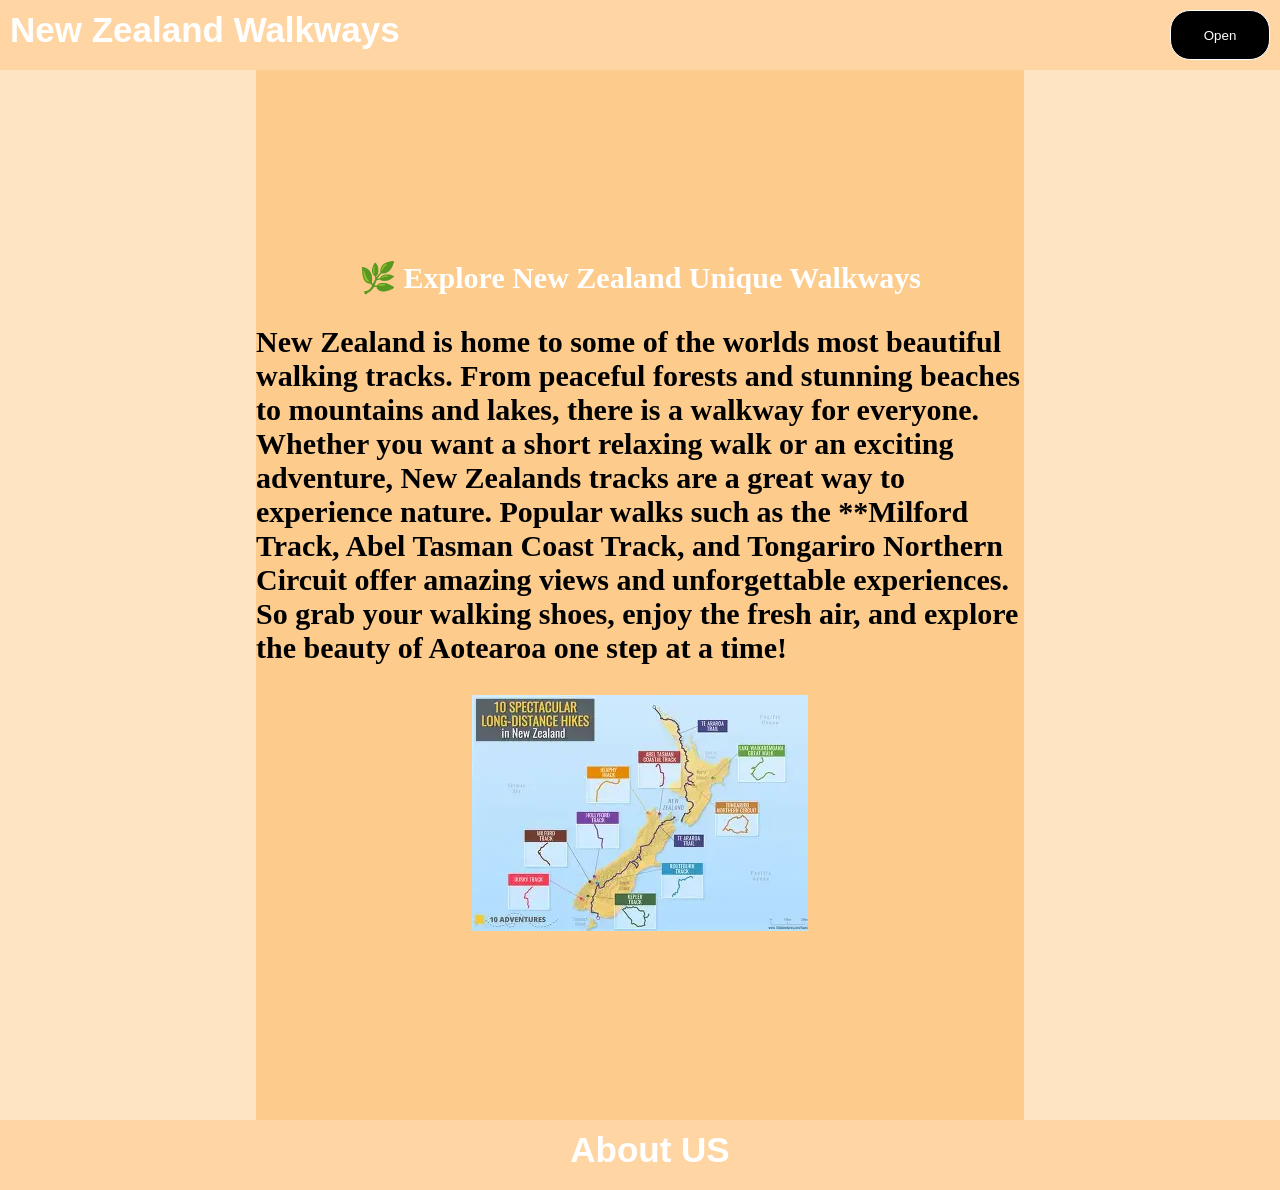
==== index.html @ ff1fec9e "Add files via upload" ====
<!DOCTYPE html>
<html lang="en">
<head>
    <meta charset="UTF-8">
    <meta name="viewport" content="width=device-width, initial-scale=1.0">
    <title>Document</title>
    <link rel="stylesheet" href="index.css">
</head>
<body>
<div class="all" id="all">
  <nav>New Zealand Walkways
    <button class="Btn" id="btn">Open</button>
  </nav>

 <div class="box">
  <div class="text">🌿 Explore New Zealand Unique Walkways</div>
  <p style="font-size: 30px; font-weight: bold;">
    

New Zealand is home to some of the worlds most beautiful walking tracks. 
From peaceful forests and stunning beaches to mountains and lakes, there is a walkway for everyone.

Whether you want a short relaxing walk or an exciting adventure, New Zealands tracks are a great way to experience nature. 
Popular walks such as the **Milford Track, Abel Tasman Coast Track, and Tongariro Northern Circuit offer amazing views and unforgettable experiences.

So grab your walking shoes, enjoy the fresh air, and explore the beauty of Aotearoa one step at a time!

  </p>
  <img src="1.jpg" alt="Image 1">
 </div>
 <footer>About US</footer>
</div>


 
<div style="display: none;" class="menu" id="menu">
     <button class="homepageBtn" id="homepageBtn">✕</button>
  <div class="allbtns">
     <button class="menuBtns" id="btn.1">Steps</button>
     <button class="menuBtns" id="btn.2">Maps</button>
     <button class="menuBtns" id="btn.3">Websites</button>
     <button class="menuBtns" id="btn.4">Content</button>  </div>
</div>




 <script src="index.js"></script>
  
    
</body>
</html>
---- index.css ----
body {
    background-color: bisque;
    overflow: hidden;
    min-height: 100vh;
    margin: 0;
}

nav {
    width: 100%;
    height: 50px;
    padding: 10px;
    background-color: rgb(255, 214, 163);
    color: white;
    font-family: Arial, Helvetica, sans-serif;
    font-weight: bold;
    font-size: 35px;
}

.Btn {
    width: 100px;
    height: 50px;
    color: white;
    background: none;
    border-radius: 20px;
    border: 1px solid white;
    margin-right: 20px;
    padding: 10px;
    float: right;
    background-color: black;
}

.Btn:hover {
    background-color: white;
    border: 1px solid black;
    color: black;
    cursor: pointer;
}

footer {
    width: 100%;
    height: 50px;
    padding: 10px;
    background-color: rgb(255, 214, 163);
    color: white;
    font-family: Arial, Helvetica, sans-serif;
    font-weight: bold;
    font-size: 35px;
    text-align: center;
}

.box {
    width: 60%;
    height: 1050px;
    background-color: rgb(253, 204, 141);
    margin: auto;
    align-items: center;
    justify-content: center;
    display: flex;
    flex-direction: column;
}

.text {
    color: white;
    text-align: center;
    font-weight: bold;
    font-size: 30px;
}

.menu {
    background-color: white;
    left: 0;
    top: 0;
    z-index: 100;
    position: fixed;
    transform: translateX(-100%);
    width: 60vw;
    height: 100vh;
    transition: transform 1.3s cubic-bezier(0.4, 0, 0.2, 1);
}

.menu.open {
    transform: translateX(0);
    flex-direction: column;
}

.homepageBtn {
    bottom: 5px;
    left: 70px;
    position: relative;
    width: 50px;
    height: 50px;
    color: black;
    background: none;
    border-radius: 50%;
    border: none;
    margin: 10px;
    float: right;
    background-color: rgb(130, 130, 130);
}

.homepageBtn:hover {
    background-color: rgb(141, 141, 141);
    color: black;
    cursor: pointer;
    border: none;
}

.menuBtns {
    font-weight: bold;
    font-size: 20px;
    width: 200px;
    height: 50px;
    color: black;
    background: none;
    border-radius: 20px;
    border: 1px solid white;
    margin: 10px;
}

.allbtns {
    margin: 100px;
    gap: 23px;
    justify-content: left;
    align-items: left;
    flex-direction: column;
    display: flex;
}

.menuBtns:hover {
    background-color: white;
    border: 1px solid black;
    color: black;
    cursor: pointer;
}
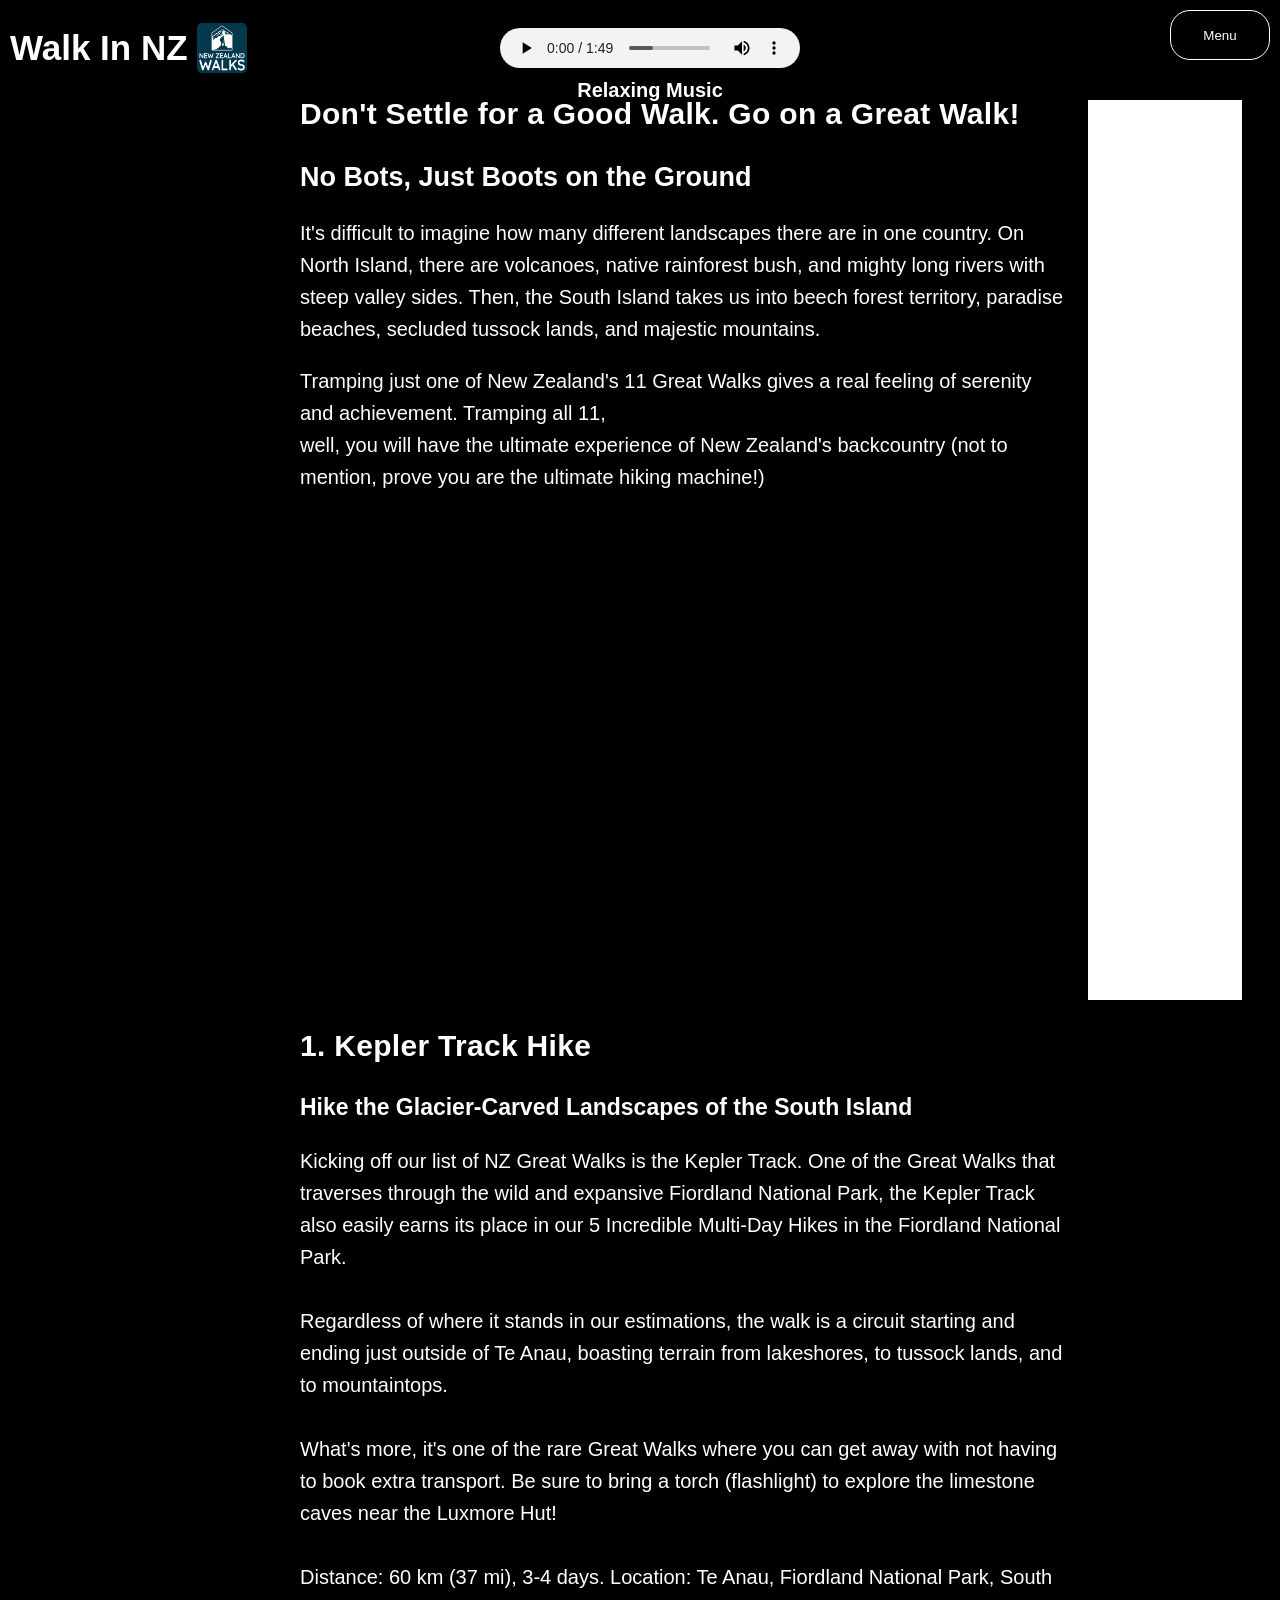
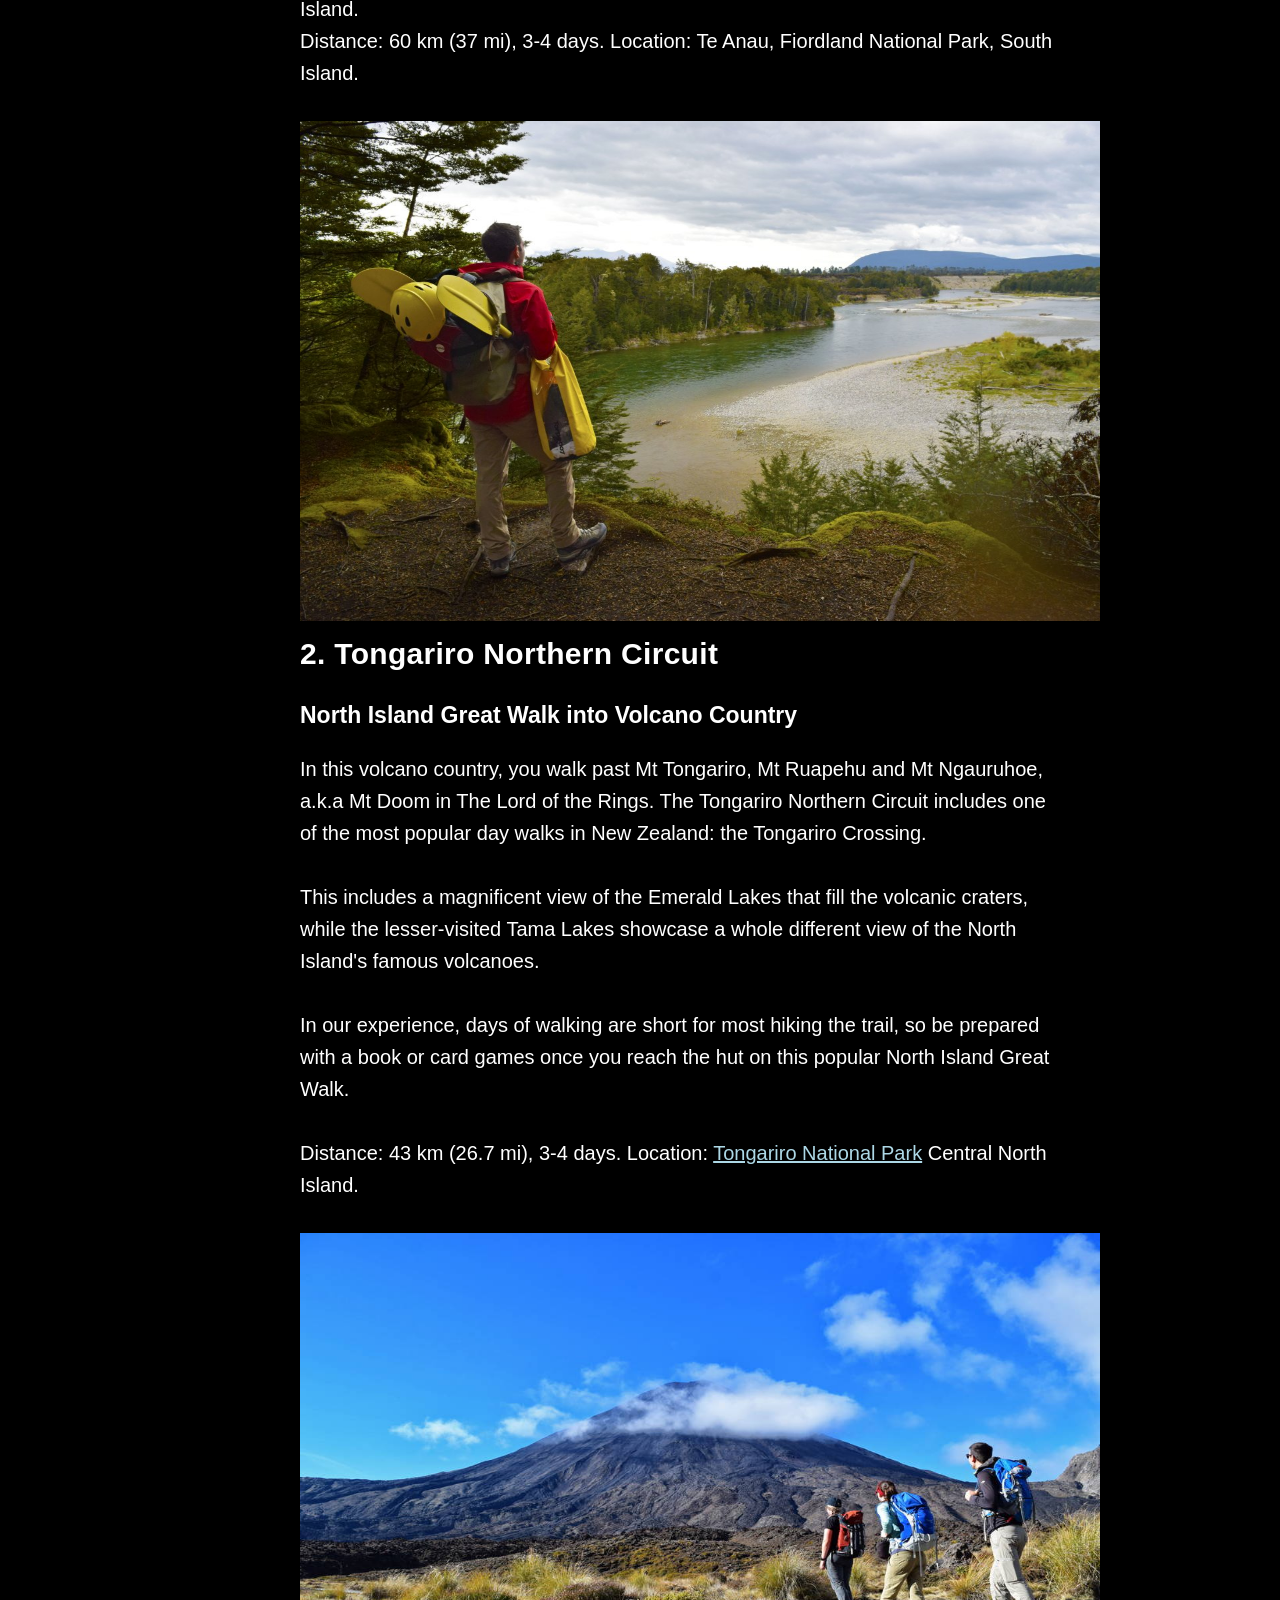
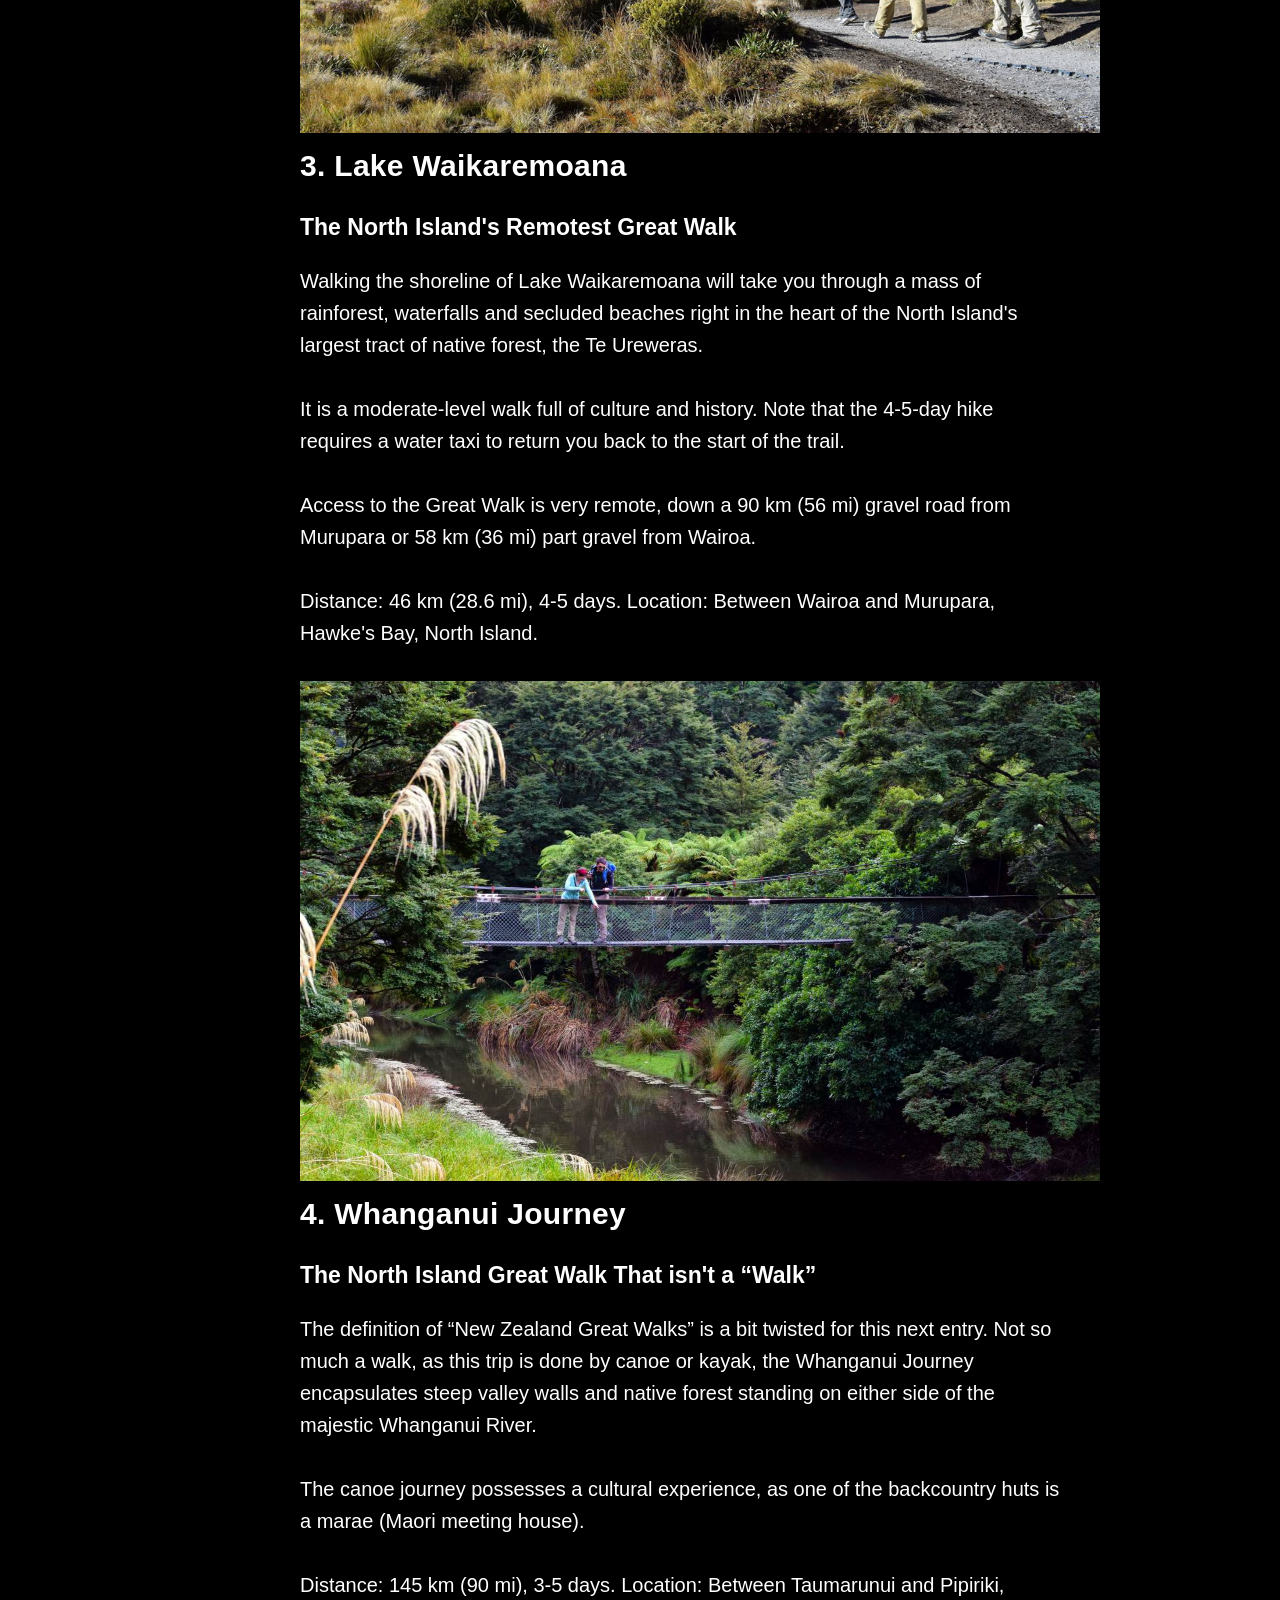
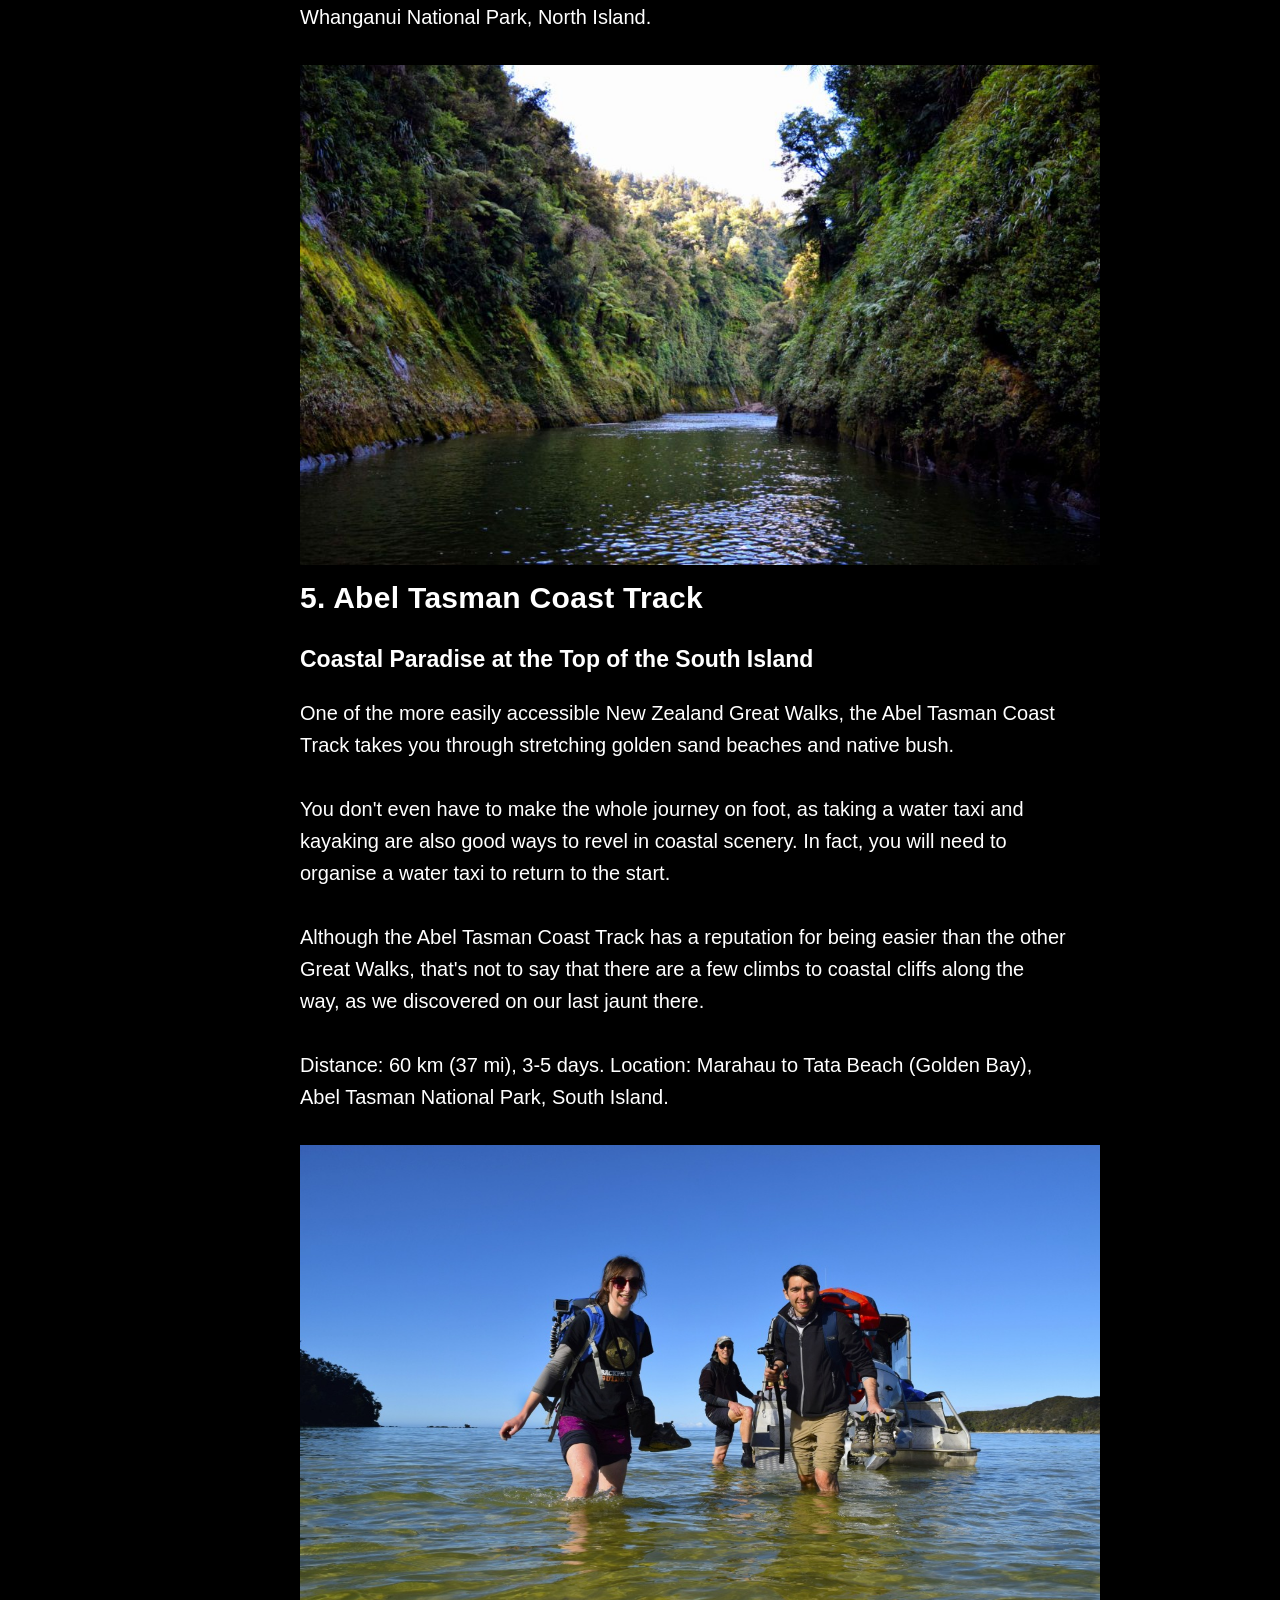
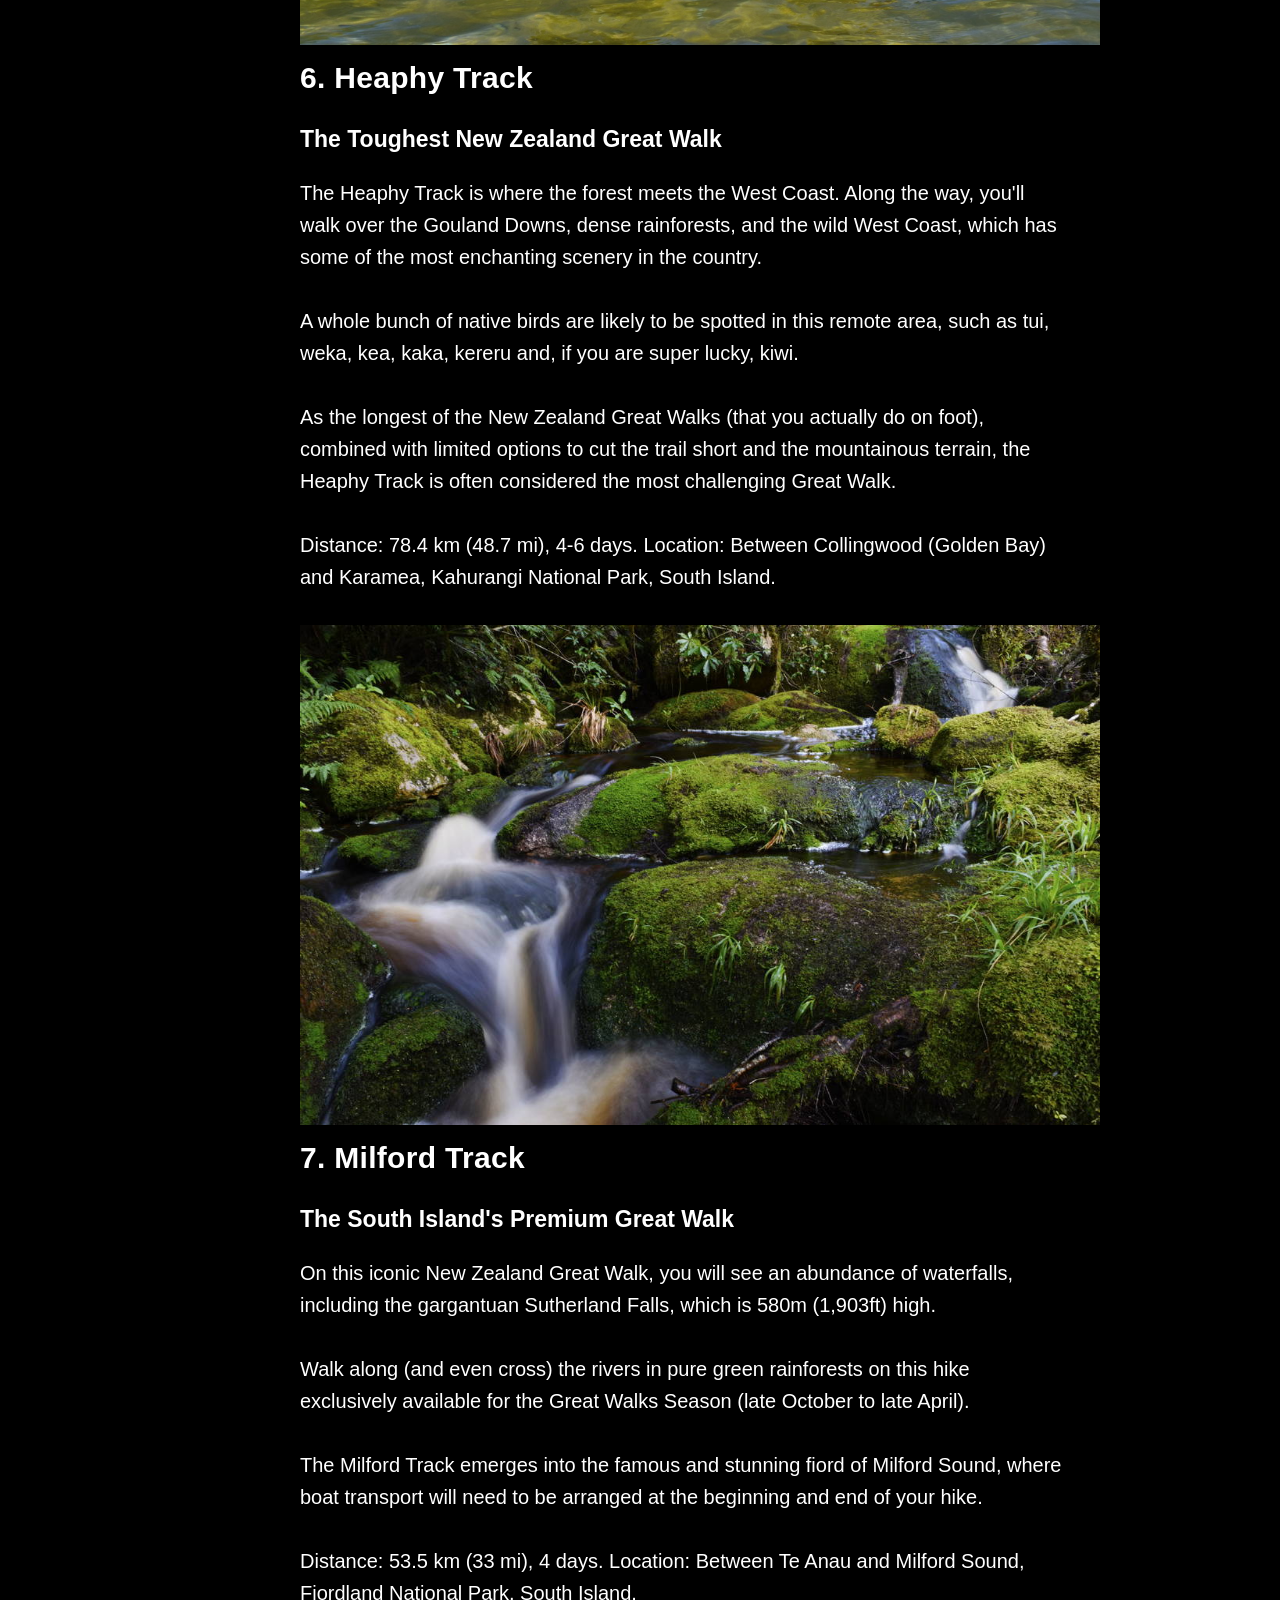
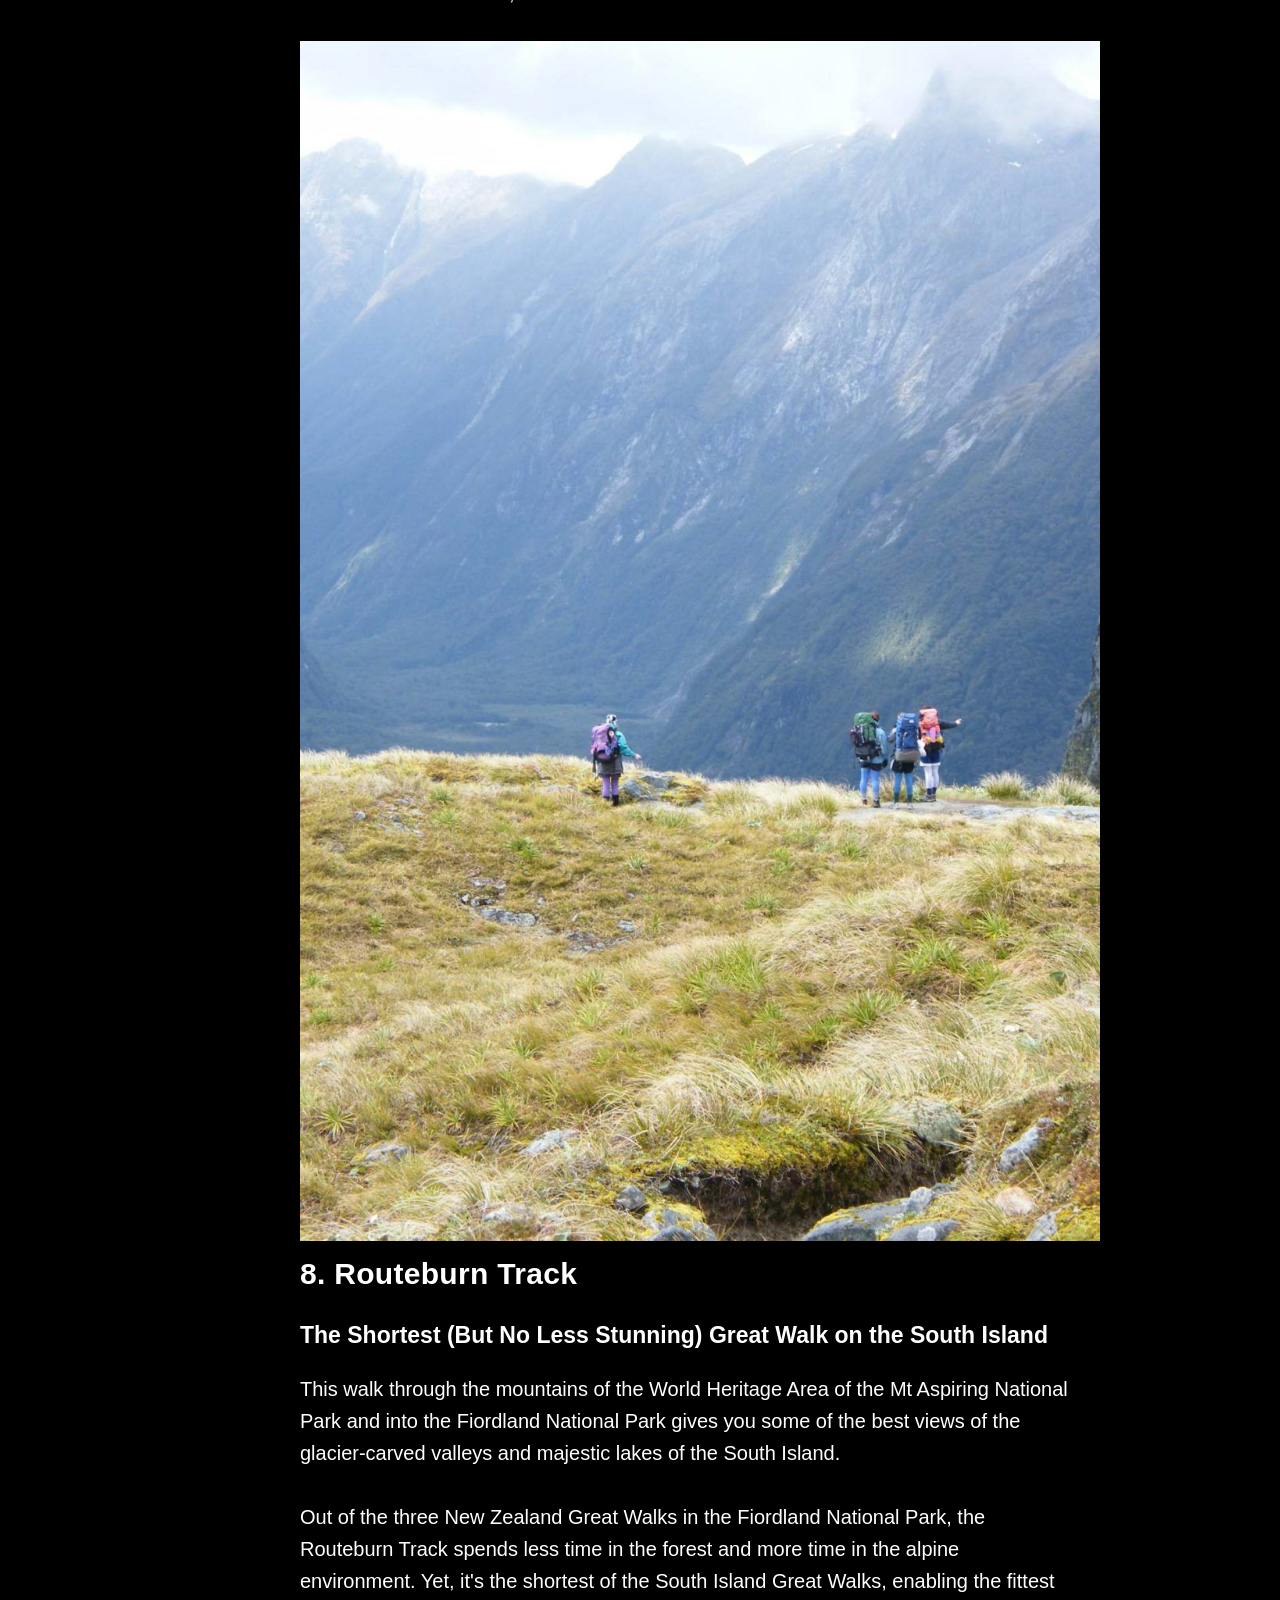
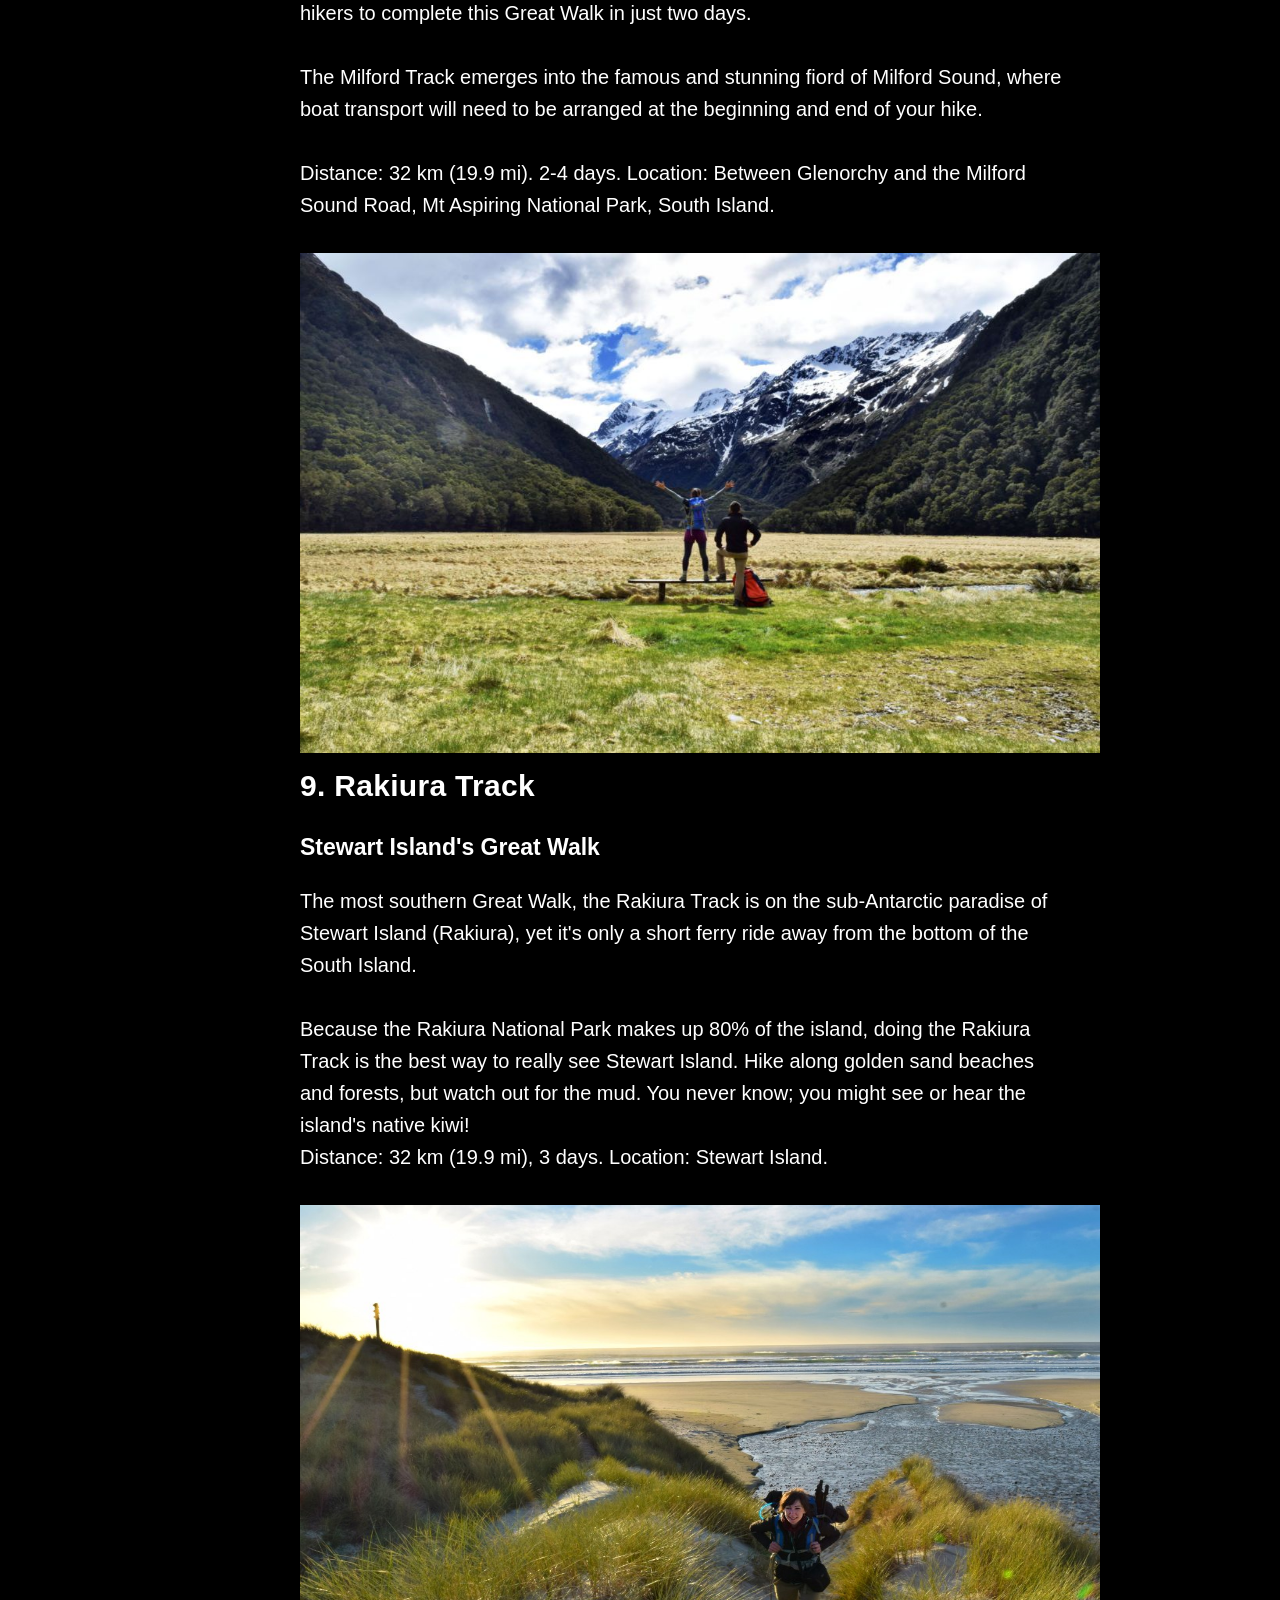
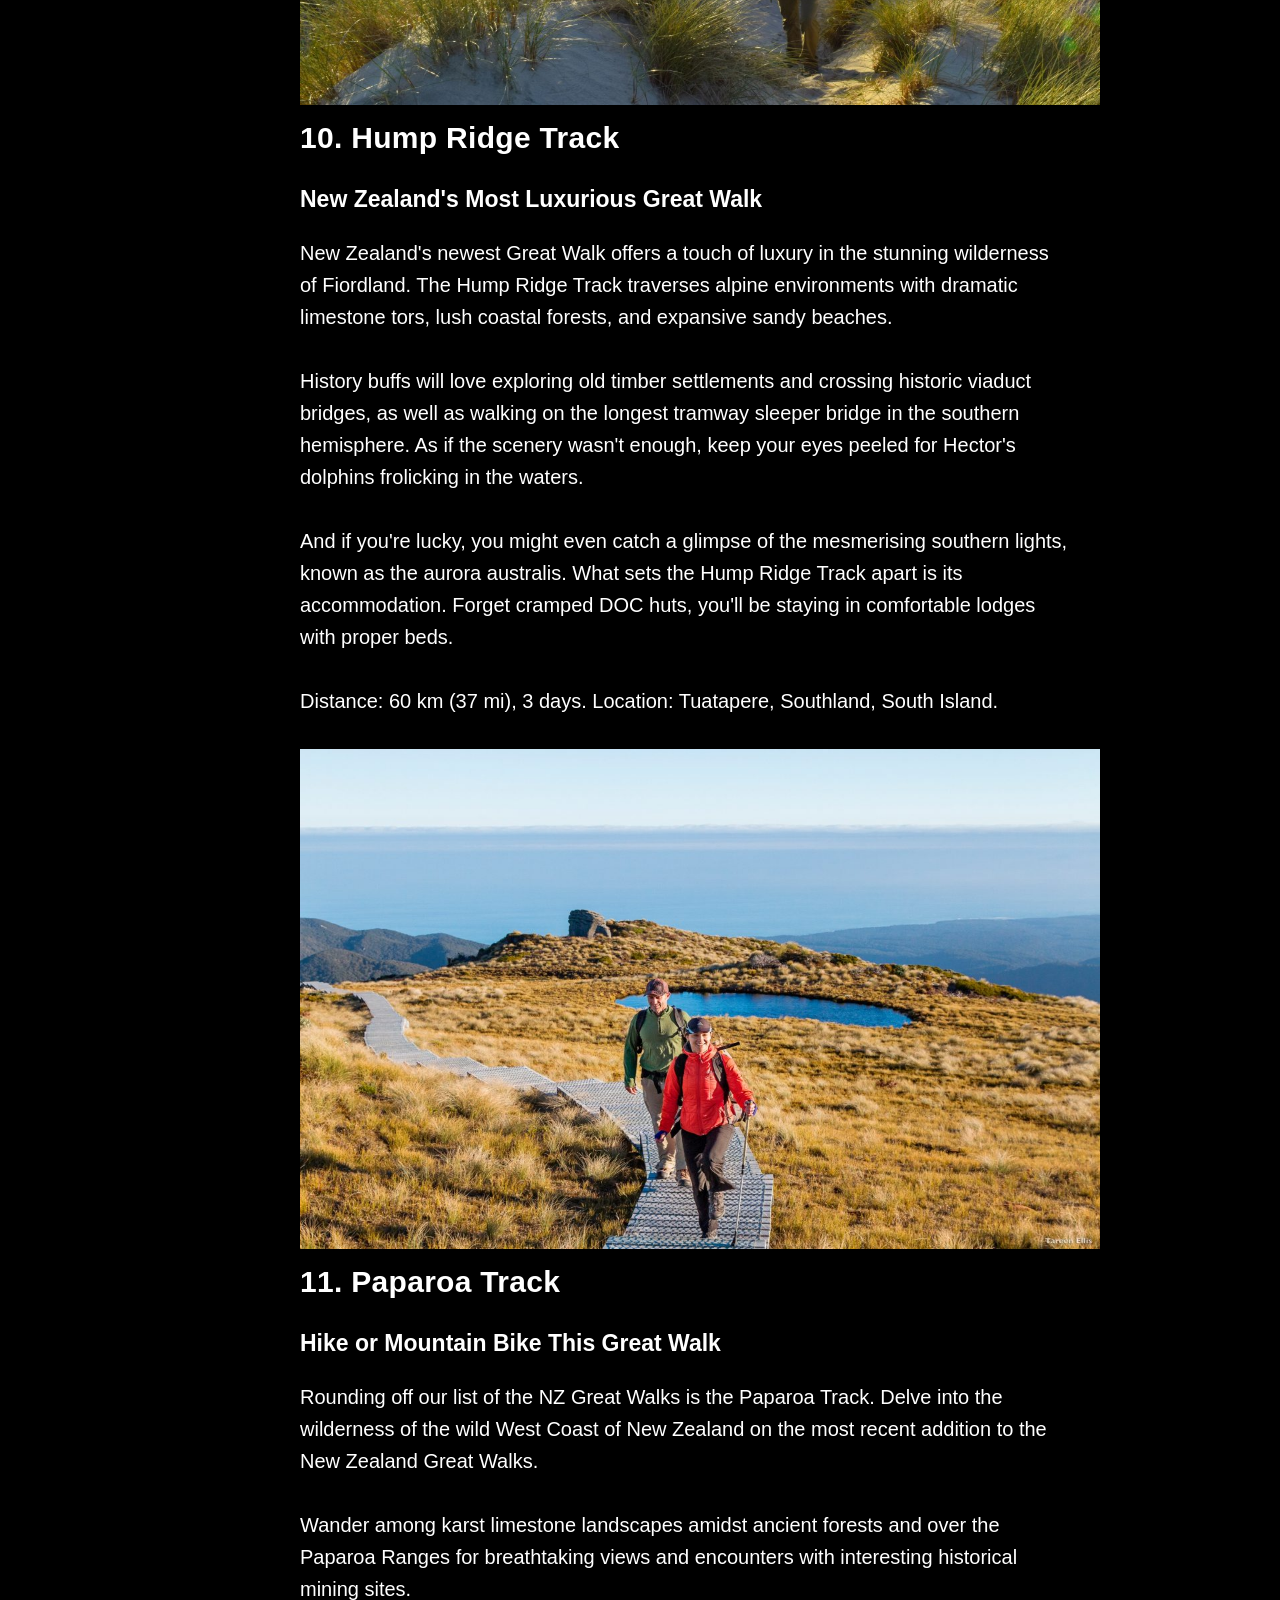
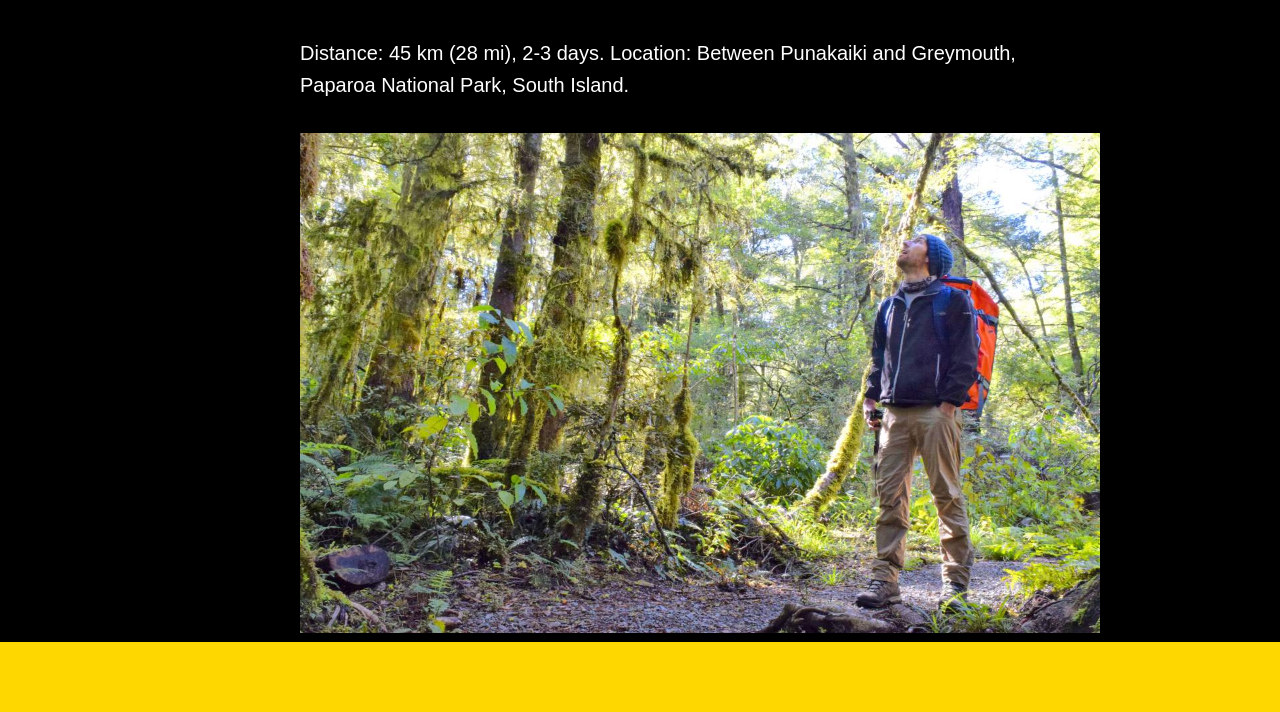
==== commit 384d4704: "Add files via upload" ====
--- a/index.html
+++ b/index.html
@@ -6,47 +6,214 @@
     <title>Document</title>
     <link rel="stylesheet" href="index.css">
 </head>
+
+<div id="cookiePopup" class="cookie-popup">
+  <p class="cookie-text" style="margin-left: 10px;">We use cookies to remember your preferences, improve site performance, and enhance your overall browsing experience on this website.</p>
+  <div class="cookie-btns">
+    <button id="acceptCookies" class="accept-btn">Accept all Cookies</button>
+    <button class="why-btn" id="whybtn">Why have this?</button>
+  </div>
+</div>
+
 <body>
 <div class="all" id="all">
-  <nav>New Zealand Walkways
-    <button class="Btn" id="btn">Open</button>
+  <nav id="navbar">Walk In NZ
+  <h1 style="font-size: 20px; position: absolute; left: 50%; top: 77%; transform: translate(-50%, -50%);">Relaxing Music</h1>
+    <audio controls src="index.mp3"></audio>
+    <button class="Btn" id="btn">Menu</button>
+    <img src="logo.png" style="width: 50px; height: 50px; border-radius: 5px; position: relative; top: 13px;">
   </nav>
 
- <div class="box">
-  <div class="text">🌿 Explore New Zealand Unique Walkways</div>
-  <p style="font-size: 30px; font-weight: bold;">
-    
-
-New Zealand is home to some of the worlds most beautiful walking tracks. 
-From peaceful forests and stunning beaches to mountains and lakes, there is a walkway for everyone.
-
-Whether you want a short relaxing walk or an exciting adventure, New Zealands tracks are a great way to experience nature. 
-Popular walks such as the **Milford Track, Abel Tasman Coast Track, and Tongariro Northern Circuit offer amazing views and unforgettable experiences.
-
-So grab your walking shoes, enjoy the fresh air, and explore the beauty of Aotearoa one step at a time!
-
-  </p>
-  <img src="1.jpg" alt="Image 1">
- </div>
- <footer>About US</footer>
-</div>
-
-
- 
+  <div class="content">
+    <div class="box">
+      <div class="text">Don't Settle for a Good Walk. Go on a Great Walk!</div>
+      <h1 style="font-size: 27px;">No Bots, Just Boots on the Ground</h1>
+
+        It's difficult to imagine how many different landscapes there are in one country.
+        On North Island, there are volcanoes, native rainforest bush,
+        and mighty long rivers with steep valley sides.
+        Then, the South Island takes us into beech forest territory, paradise beaches,
+        secluded tussock lands, and majestic mountains.
+
+      <p>
+        Tramping just one of New Zealand's 11 Great Walks gives
+         a real feeling of serenity and achievement.
+        Tramping all 11, <br> well, you will have the ultimate experience
+         of New Zealand's backcountry (not to mention, prove you are the ultimate hiking machine!)
+      </p>
+        <iframe width="800px" height="500px" src="https://www.youtube.com/embed/b2vBs-Q3H34" frameborder="0" allowfullscreen></iframe>
+        <br>
+        <div class="text">1. Kepler Track Hike</div>
+        <h2 style="font-size: 23px;">Hike the Glacier-Carved Landscapes of the South Island</h2>
+        Kicking off our list of NZ Great Walks is the Kepler Track. One of the Great Walks that traverses through the wild and expansive Fiordland National Park, the Kepler Track also easily earns its place in our 5 Incredible Multi-Day Hikes in the Fiordland National Park.<br>
+        <br>
+        Regardless of where it stands in our estimations, the walk is a circuit starting and ending just outside of Te Anau, boasting terrain from lakeshores, to tussock lands, and to mountaintops.<br>
+        <br>
+        What's more, it's one of the rare Great Walks where you can get away with not having to book extra transport. Be sure to bring a torch (flashlight) to explore the limestone caves near the Luxmore Hut!<br>
+        <br>
+        Distance: 60 km (37 mi), 3-4 days.
+        Location: Te Anau, Fiordland National Park, South Island.
+        <br>
+        Distance: 60 km (37 mi), 3-4 days.
+        Location: Te Anau, Fiordland National Park, South Island.<br>
+        <br>
+        <img width="800px" height="500px" src="html1.jpg">
+        <br>
+        <div class="text">2. Tongariro Northern Circuit</div>
+        <h2 style="font-size: 23px;">North Island Great Walk into Volcano Country</h2>
+        In this volcano country, you walk past Mt Tongariro, Mt Ruapehu and Mt Ngauruhoe, a.k.a Mt Doom in The Lord of the Rings. The Tongariro Northern Circuit includes one of the most popular day walks in New Zealand: the Tongariro Crossing.<br>
+        <br>
+        This includes a magnificent view of the Emerald Lakes that fill the volcanic craters, while the lesser-visited Tama Lakes showcase a whole different view of the North Island's famous volcanoes.<br>
+        <br>
+        In our experience, days of walking are short for most hiking the trail, so be prepared with a book or card games once you reach the hut on this popular North Island Great Walk.<br>
+        <br>
+        Distance: 43 km (26.7 mi), 3-4 days.
+        Location: <a style="color: lightblue;" href="https://www.nationalpark.co.nz/">Tongariro National Park</a> Central North Island.<br>
+        <br>
+        <img width="800px" height="500px" src="html2.jpg">
+        <br>
+        <div class="text">3. Lake Waikaremoana</div>
+        <h2 style="font-size: 23px;">The North Island's Remotest Great Walk</h2>
+        Walking the shoreline of Lake Waikaremoana will take you through a mass of rainforest, waterfalls and secluded beaches right in the heart of the North Island's largest tract of native forest, the Te Ureweras.<br>
+        <br>
+        It is a moderate-level walk full of culture and history. Note that the 4-5-day hike requires a water taxi to return you back to the start of the trail.<br>
+        <br>
+        Access to the Great Walk is very remote, down a 90 km (56 mi) gravel road from Murupara or 58 km (36 mi) part gravel from Wairoa.<br>
+        <br>
+        Distance: 46 km (28.6 mi), 4-5 days.
+        Location: Between Wairoa and Murupara, Hawke's Bay, North Island.<br>
+        <br>
+        <img width="800px" height="500px" src="html3.jpg">
+        <br>
+        <div class="text">4. Whanganui Journey</div>
+        <h2 style="font-size: 23px;">The North Island Great Walk That isn't a “Walk”</h2>
+        The definition of “New Zealand Great Walks” is a bit twisted for this next entry. Not so much a walk, as this trip is done by canoe or kayak, the Whanganui Journey encapsulates steep valley walls and native forest standing on either side of the majestic Whanganui River.<br>
+        <br>
+        The canoe journey possesses a cultural experience, as one of the backcountry huts is a marae (Maori meeting house).<br>
+        <br>
+        Distance: 145 km (90 mi), 3-5 days.
+        Location: Between Taumarunui and Pipiriki, Whanganui National Park, North Island.<br>
+        <br>
+        <img width="800px" height="500px" src="html4.jpg">
+        <br>
+        <div class="text">5. Abel Tasman Coast Track</div>
+        <h2 style="font-size: 23px;">Coastal Paradise at the Top of the South Island</h2>
+        One of the more easily accessible New Zealand Great Walks, the Abel Tasman Coast Track takes you through stretching golden sand beaches and native bush.<br>
+        <br>
+        You don't even have to make the whole journey on foot, as taking a water taxi and kayaking are also good ways to revel in coastal scenery. In fact, you will need to organise a water taxi to return to the start.<br>
+        <br>
+        Although the Abel Tasman Coast Track has a reputation for being easier than the other Great Walks, that's not to say that there are a few climbs to coastal cliffs along the way, as we discovered on our last jaunt there.<br>
+        <br>
+        Distance: 60 km (37 mi), 3-5 days.
+        Location: Marahau to Tata Beach (Golden Bay), Abel Tasman National Park, South Island.<br>
+        <br>
+        <img width="800px" height="500px" src="html5.jpg">
+        <br>
+        <div class="text">6. Heaphy Track</div>
+        <h2 style="font-size: 23px;">The Toughest New Zealand Great Walk</h2>
+        The Heaphy Track is where the forest meets the West Coast. Along the way, you'll walk over the Gouland Downs, dense rainforests, and the wild West Coast, which has some of the most enchanting scenery in the country.<br>
+        <br>
+        A whole bunch of native birds are likely to be spotted in this remote area, such as tui, weka, kea, kaka, kereru and, if you are super lucky, kiwi.<br>
+        <br>
+        As the longest of the New Zealand Great Walks (that you actually do on foot), combined with limited options to cut the trail short and the mountainous terrain, the Heaphy Track is often considered the most challenging Great Walk.<br>
+        <br>
+        Distance: 78.4 km (48.7 mi), 4-6 days.
+        Location: Between Collingwood (Golden Bay) and Karamea, Kahurangi National Park, South Island.<br>
+        <br>
+        <img width="800px" height="500px" src="html6.jpg">
+        <br>
+        <div class="text">7. Milford Track</div>
+        <h2 style="font-size: 23px;">The South Island's Premium Great Walk</h2>
+        On this iconic New Zealand Great Walk, you will see an abundance of waterfalls, including the gargantuan Sutherland Falls, which is 580m (1,903ft) high.<br>
+        <br>
+        Walk along (and even cross) the rivers in pure green rainforests on this hike exclusively available for the Great Walks Season (late October to late April).<br>
+        <br>
+        The Milford Track emerges into the famous and stunning fiord of Milford Sound, where boat transport will need to be arranged at the beginning and end of your hike.<br>
+        <br>
+        Distance: 53.5 km (33 mi), 4 days.
+        Location: Between Te Anau and Milford Sound, Fiordland National Park, South Island.<br>
+        <br>
+        <img src="html7.jpg" width="800px">
+        <br>
+        <div class="text">8. Routeburn Track</div>
+        <h2 style="font-size: 23px;">The Shortest (But No Less Stunning) Great Walk on the South Island</h2>
+        This walk through the mountains of the World Heritage Area of the Mt Aspiring National Park and into the Fiordland National Park gives you some of the best views of the glacier-carved valleys and majestic lakes of the South Island.<br>
+        <br>
+        Out of the three New Zealand Great Walks in the Fiordland National Park, the Routeburn Track spends less time in the forest and more time in the alpine environment. Yet, it's the shortest of the South Island Great Walks, enabling the fittest hikers to complete this Great Walk in just two days.<br>
+        <br>
+        The Milford Track emerges into the famous and stunning fiord of Milford Sound, where boat transport will need to be arranged at the beginning and end of your hike.<br>
+        <br>
+        Distance: 32 km (19.9 mi). 2-4 days.
+        Location: Between Glenorchy and the Milford Sound Road, Mt Aspiring National Park, South Island.<br>
+        <br>
+        <img width="800px" height="500px" src="html8.jpg">
+        <br>
+        <div class="text">9. Rakiura Track</div>
+        <h2 style="font-size: 23px;">Stewart Island's Great Walk</h2>
+        The most southern Great Walk, the Rakiura Track is on the sub-Antarctic paradise of Stewart Island (Rakiura), yet it's only a short ferry ride away from the bottom of the South Island.<br>
+        <br>
+        Because the Rakiura National Park makes up 80% of the island, doing the Rakiura Track is the best way to really see Stewart Island.
+        Hike along golden sand beaches and forests, but watch out for the mud. You never know; you might see or hear the island's native kiwi!
+        <br>
+        Distance: 32 km (19.9 mi), 3 days.
+        Location: Stewart Island.<br>
+        <br>
+        <img width="800px" height="500px" src="html9.jpg">
+        <br>
+        <div class="text">10. Hump Ridge Track</div>
+        <h2 style="font-size: 23px;">New Zealand's Most Luxurious Great Walk</h2>
+        New Zealand's newest Great Walk offers a touch of luxury in the stunning wilderness of Fiordland. The Hump Ridge Track traverses alpine environments with dramatic limestone tors, lush coastal forests, and expansive sandy beaches.<br>
+        <br>
+        History buffs will love exploring old timber settlements and crossing historic viaduct bridges, as well as walking on the longest tramway sleeper bridge in the southern hemisphere. As if the scenery wasn't enough, keep your eyes peeled for Hector's dolphins frolicking in the waters.<br>
+        <br>
+        And if you're lucky, you might even catch a glimpse of the mesmerising southern lights, known as the aurora australis.
+        What sets the Hump Ridge Track apart is its accommodation. Forget cramped DOC huts, you'll be staying in comfortable lodges with proper beds.<br>
+        <br>
+        Distance: 60 km (37 mi), 3 days.
+        Location: Tuatapere, Southland, South Island.<br>
+        <br>
+        <img width="800px" height="500px" src="html10.jpg">
+        <br>
+        <div class="text">11. Paparoa Track</div>
+        <h2 style="font-size: 23px;">Hike or Mountain Bike This Great Walk</h2>
+        Rounding off our list of the NZ Great Walks is the Paparoa Track. Delve into the wilderness of the wild West Coast of New Zealand on the most recent addition to the New Zealand Great Walks.<br>
+        <br>
+        Wander among karst limestone landscapes amidst ancient forests and over the Paparoa Ranges for breathtaking views and encounters with interesting historical mining sites.<br>
+        <br>
+        Distance: 45 km (28 mi), 2-3 days.
+        Location: Between Punakaiki and Greymouth, Paparoa National Park, South Island. <br>
+        <br>
+        <img width="800px" height="500px" src="html11.jpg">
+        <br>
+        
+        
+        
+    </div>
+
+    <div class="rightwrapper">
+      <div class="rightbox"></div>
+    </div>
+  </div>
+
+  <footer></footer>
+</div>
+
 <div style="display: none;" class="menu" id="menu">
-     <button class="homepageBtn" id="homepageBtn">✕</button>
+   <button class="homepageBtn" id="homepageBtn">✕</button>
   <div class="allbtns">
-     <button class="menuBtns" id="btn.1">Steps</button>
-     <button class="menuBtns" id="btn.2">Maps</button>
-     <button class="menuBtns" id="btn.3">Websites</button>
-     <button class="menuBtns" id="btn.4">Content</button>  </div>
-</div>
-
-
-
-
- <script src="index.js"></script>
-  
-    
+   <button class="menuBtns" id="btn.1">Steps</button>
+   <button class="menuBtns" id="btn.2">Maps</button>
+   <button class="menuBtns" id="btn.3">Websites</button>
+  </div>
+</div>
+
+<div style="display: none;" class="cookie-overlay-togray" id="ckoverlay">
+  <div style="display: none;" class="cookiebox" id="cookiebox">
+    <button class="ckclosebtn" id="ckclosebtn">Close</button>
+    <p>When you visit any of our websites, it may store or retrieve information on your browser, mostly in the form of cookies. This information might be about you, your preferences or your device and is mostly used to make the site work as you expect it to. The information does not usually directly identify you, but it can give you a more personalized web experience. Because we respect your right to privacy, you can choose not to allow some types of cookies. Click on the different category headings to find out more and manage your preferences. Please note, blocking some types of cookies may impact your experience of the site and the services we are able to offer.</p>
+  </div>
+</div>
+
+<script src="index.js"></script>
 </body>
-</html>+</html
--- a/index.css
+++ b/index.css
@@ -1,19 +1,23 @@
 body {
-    background-color: bisque;
-    overflow: hidden;
+    background-color: black;
     min-height: 100vh;
     margin: 0;
 }
 
 nav {
+    position: relative;
     width: 100%;
-    height: 50px;
+    height: 75px;
     padding: 10px;
-    background-color: rgb(255, 214, 163);
     color: white;
     font-family: Arial, Helvetica, sans-serif;
     font-weight: bold;
     font-size: 35px;
+    position: fixed;
+    top: 0;
+    left: 0;
+    z-index: 200;
+    background-color: black;
 }
 
 .Btn {
@@ -40,7 +44,7 @@
     width: 100%;
     height: 50px;
     padding: 10px;
-    background-color: rgb(255, 214, 163);
+    background-color: gold;
     color: white;
     font-family: Arial, Helvetica, sans-serif;
     font-weight: bold;
@@ -48,32 +52,52 @@
     text-align: center;
 }
 
+.content {
+    display: flex;
+}
+
 .box {
+    margin-top: 90px;
     width: 60%;
-    height: 1050px;
-    background-color: rgb(253, 204, 141);
-    margin: auto;
-    align-items: center;
-    justify-content: center;
-    display: flex;
-    flex-direction: column;
+    height: auto;
+    flex-direction: column;
+    font-family: 'Inter', sans-serif;
+    font-weight: 400;
+    line-height: 1.6;
+    color: rgb(255, 255, 255);
+    margin-left: 300px;
+    font-size: 20px;
+    text-align: left;
+    margin-right: 20px;
+}
+
+audio {
+    border: 1px solid white;
+    width: 300px;
+    height: 40px;
+    border: none;
+    position: absolute;
+    left: 50%;
+    top: 50%;
+    transform: translate(-50%, -50%);
 }
 
 .text {
-    color: white;
-    text-align: center;
-    font-weight: bold;
+    max-width: 2000px;
     font-size: 30px;
+    color: white;
+    font-weight: 600;
+    font-family: 'Inter', sans-serif;
+    letter-spacing: 0.01em;
 }
 
 .menu {
     background-color: white;
     left: 0;
     top: 0;
-    z-index: 100;
     position: fixed;
     transform: translateX(-100%);
-    width: 60vw;
+    width: 30vw;
     height: 100vh;
     transition: transform 1.3s cubic-bezier(0.4, 0, 0.2, 1);
 }
@@ -131,4 +155,149 @@
     border: 1px solid black;
     color: black;
     cursor: pointer;
+}
+
+.rightwrapper {
+    flex: 1;
+    position: relative;
+}
+
+.rightbox {
+    position: sticky;
+    top: 100px;
+    width: 80%;
+    height: 100vh;
+    background-color: white;
+}
+
+.cookie-popup {
+    border-radius: 8px;
+    display: flex;
+    align-items: center;
+    justify-content: space-between;
+    gap: 15px;
+    width: 500px;
+    height: 120px;
+    color: white;
+    background-color: white;
+    left: 0;
+    top: 85%;
+    position: fixed;
+    transform: translateX(-100%);
+    transition: transform 1.3s cubic-bezier(0.4, 0, 0.2, 1);
+}
+
+.cookie-text {
+    margin: 0;
+    font-size: 17px;
+    color: black;
+    flex: 1;
+}
+
+.cookie-popup.open {
+    transform: translateX(0);
+}
+
+.cookie-btns {
+    align-items: flex-end;
+    display: flex;
+    flex-direction: column;
+}
+
+.accept-btn {
+    margin: 5px 10px;
+    width: 150px;
+    height: 50px;
+    background-color: black;
+    color: white;
+    border: none;
+    border-radius: 8px;
+    cursor: pointer;
+    font-weight: bold;
+}
+
+.accept-btn:hover {
+    background-color: rgb(50, 50, 50);
+}
+
+.why-btn {
+    margin: 5px 10px;
+    width: 150px;
+    height: 50px;
+    background-color: black;
+    color: white;
+    border: none;
+    border-radius: 8px;
+    cursor: pointer;
+    font-weight: bold;
+}
+
+.why-btn:hover {
+    background-color: rgb(50, 50, 50);
+}
+
+.cookie-overlay-togray {
+    position: fixed;
+    top: 0;
+    left: 0;
+    width: 100vw;
+    height: 100vh;
+    background: rgba(0, 0, 0, 0.6);
+    z-index: 99;
+    display: flex;
+    justify-content: center;
+    align-items: center;
+    animation: fadeIn 0.4s ease-out;
+}
+
+.cookiebox {
+    width: 500px;
+    height: 400px;
+    position: relative;
+    display: flex;
+    flex-direction: column;
+    color: black;
+    background: white;
+    padding: 24px;
+    border-radius: 6px;
+    font-family: 'Inter', sans-serif;
+    font-weight: 400;
+    line-height: 1.6;
+    font-size: 15px;
+    text-align: center;
+}
+
+.ckclosebtn {
+    position: absolute;
+    top: 16px;
+    right: 16px;
+    margin-bottom: 10px;
+    width: 100px;
+    height: 50px;
+    color: white;
+    background: none;
+    border-radius: 20px;
+    border: 1px solid white;
+    background-color: black;
+}
+
+.ckclosebtn:hover {
+    background-color: white;
+    border: 1px solid black;
+    color: black;
+    cursor: pointer;
+}
+
+.cookiebox p {
+    margin-top: 60px;
+}
+
+@keyframes fadeIn {
+    from {
+        opacity: 0;
+    }
+
+    to {
+        opacity: 1;
+    }
 }
